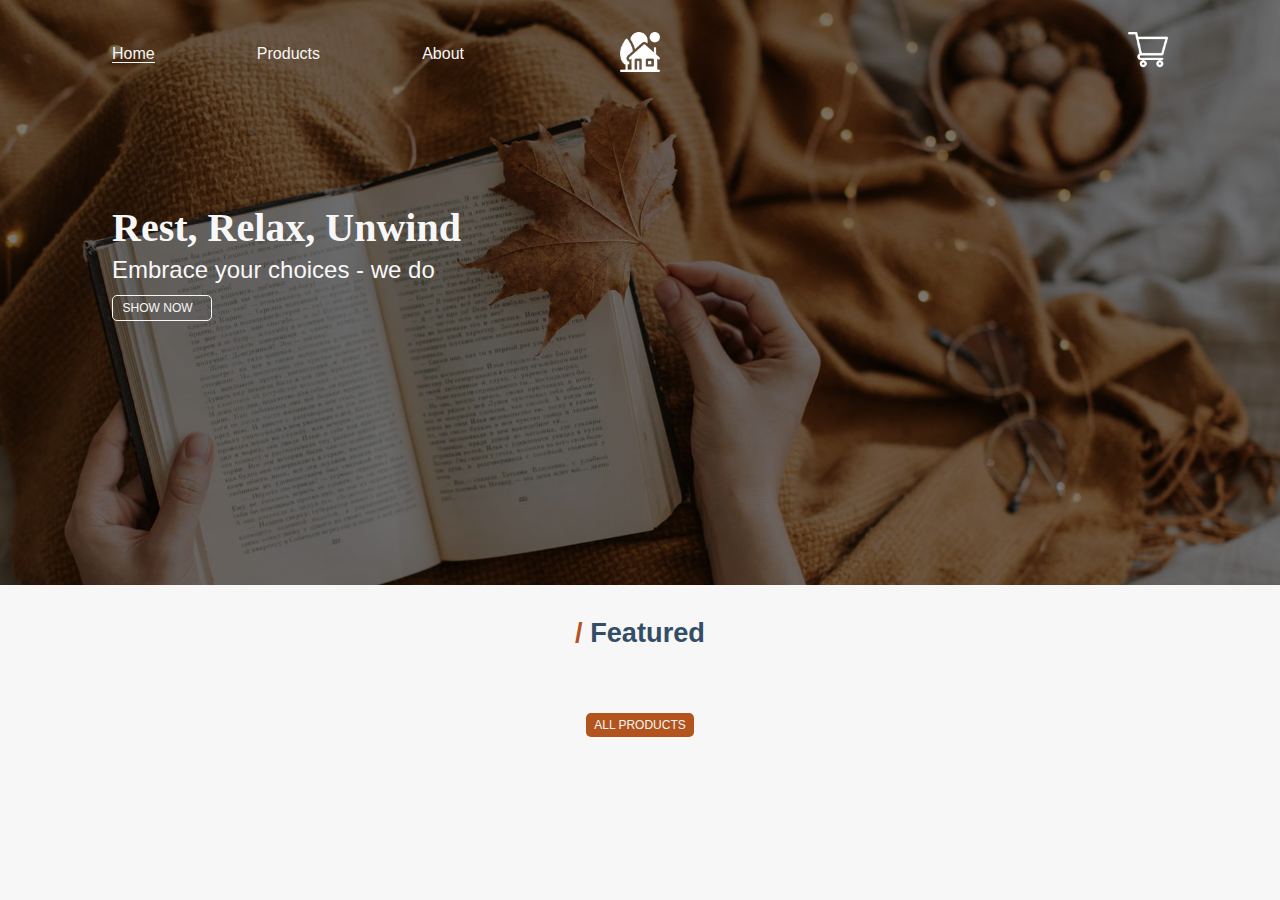
==== index.html @ 507031fe "public view" ====
<!DOCTYPE html>
<html lang="en">

<head>
    <meta charset="UTF-8">
    <meta http-equiv="X-UA-Compatible" content="IE=edge">
    <meta name="viewport" content="width=device-width, initial-scale=1.0">
    <link rel="stylesheet" href="./css/main.css">
    <link rel="stylesheet" href="./css/home.css">
    <title>Home</title>
</head>

<body>
    <div class="home-wrapper">
        <div class="cart-wrapper">
            <div class="cart-header">
                <img class="close-cart" role="button" src="./img/close.png"></img>
                <h2>Your Bag</h2>
            </div>
            <ul class="cart-content">
                <!-- Dynamic data from JS -->
            </ul>
            <div class="cart-footer">
                <h2 class="total">Total:<span class="total-amount"></span></h2>
                <button class="checkout-button">checkout</button>
            </div>
        </div>
        <div class="main">
            <header class="header">
                <div class="nav-burger-wrapper">
                    <div class="nav-burger">
                        <span></span>
                    </div>
                </div>
                <nav class="nav">
                    <ul>
                        <li><a href="./index.html" class="home">Home</a></li>
                        <li><a href="./products.html">Products</a></li>
                        <li><a href="./about.html">About</a></li>
                    </ul>
                </nav>
                <strong class="logo">
                    <a href="./index.html">
                        <img src="./img/logo.png" alt="logo-img">
                    </a>
                </strong>
                <div class="cart-icon-wrapper">
                    <a class="cart-icon">
                        <span class="cart-icon-amount"></span>
                    </a>
                </div>
            </header>
            <div class="slogan">
                <h1>Rest, Relax, Unwind</h1>
                <h3>Embrace your choices - we do</h3>
                <a role="button" class="show-now-button" href="./products.html">Show Now</a>
            </div>
        </div>
        <div class="featured">
            <h2>Featured</h2>
            <ul class="featured-content">
                <!-- Dynamic data from JS -->
            </ul>
            <a href="./products.html" role="button" class="all-products">all products</a>
        </div>
    </div>

    <script type="module" src="./js/index.js"></script>
    <script type="module" src="./js/cart.js"></script>
    <script src="./js/burger.js"></script>
</body>

</html>
---- css/main.css ----
* {
  margin: 0;
  padding: 0;
  box-sizing: border-box;
}

html,
body {
  width: 100%;
}

body {
  display: flex;
  min-height: 100vh;
  overflow-x: hidden;
  font-family: Verdana, Geneva, Tahoma, sans-serif;
  background-color: #F7F7F7;
}

.body-lock {
  overflow: hidden;
}

.cart-wrapper {
  position: fixed;
  overflow-y: auto;
  right: 0;
  z-index: 6;
  display: none;
  flex-direction: column;
  align-items: center;
  width: 30vw;
  height: 100vh;
  padding: 3rem 1rem;
  background-color: #F7F7F7;
}
@media (max-width: 1023px) {
  .cart-wrapper {
    width: 100vw;
    max-height: 100vh;
    overflow: scroll;
  }
}
.cart-wrapper .cart-header {
  width: 100%;
  display: flex;
  flex-direction: column;
}
.cart-wrapper .cart-header .close-cart {
  width: 5%;
  cursor: pointer;
}
@media (max-width: 1023px) {
  .cart-wrapper .cart-header .close-cart {
    width: 7%;
  }
}
.cart-wrapper .cart-header h2 {
  align-self: center;
  font-family: "Comic Sans MS", cursive;
  font-size: 1.8rem;
  margin-bottom: 2rem;
}
@media (max-width: 1023px) {
  .cart-wrapper .cart-header h2 {
    font-size: 2.2rem;
  }
}
.cart-wrapper .cart-content {
  width: 100%;
  display: flex;
  flex-direction: column;
}
.cart-wrapper .cart-content .cart-item {
  display: flex;
  flex-direction: row;
  flex-wrap: wrap;
  margin-bottom: 1rem;
}
.cart-wrapper .cart-content .cart-item img {
  width: 100px;
  height: 60px;
  margin-right: 0.8rem;
  border-radius: 5px;
}
@media (max-width: 1023px) {
  .cart-wrapper .cart-content .cart-item img {
    width: 130px;
    height: 90px;
  }
}
@media (max-width: 480px) {
  .cart-wrapper .cart-content .cart-item img {
    width: 110px;
    height: 70px;
  }
}
.cart-wrapper .cart-content .cart-item .name-price-remove {
  display: flex;
  flex-direction: column;
  align-items: flex-start;
}
.cart-wrapper .cart-content .cart-item .name-price-remove p {
  color: black;
}
.cart-wrapper .cart-content .cart-item .name-price-remove .name {
  font-size: 0.9rem;
}
@media (max-width: 1023px) {
  .cart-wrapper .cart-content .cart-item .name-price-remove .name {
    font-size: 1.2rem;
  }
}
@media (max-width: 480px) {
  .cart-wrapper .cart-content .cart-item .name-price-remove .name {
    font-size: 1rem;
  }
}
.cart-wrapper .cart-content .cart-item .name-price-remove .price {
  font-size: 0.8rem;
  margin-top: 0.1rem;
}
@media (max-width: 1023px) {
  .cart-wrapper .cart-content .cart-item .name-price-remove .price {
    font-size: 1.2rem;
  }
}
@media (max-width: 480px) {
  .cart-wrapper .cart-content .cart-item .name-price-remove .price {
    font-size: 1rem;
  }
}
.cart-wrapper .cart-content .cart-item .name-price-remove .remove {
  margin-top: 0.5rem;
  color: #344D67;
  border: none;
  background-color: transparent;
  cursor: pointer;
}
.cart-wrapper .cart-content .cart-item .name-price-remove .remove:hover {
  opacity: 0.5;
}
@media (max-width: 1023px) {
  .cart-wrapper .cart-content .cart-item .name-price-remove .remove {
    margin-top: 1rem;
    font-size: 1.2rem;
  }
}
@media (max-width: 480px) {
  .cart-wrapper .cart-content .cart-item .name-price-remove .remove {
    margin-top: 0.3rem;
    font-size: 1rem;
  }
}
.cart-wrapper .cart-content .cart-item .counter {
  margin-left: auto;
  height: 100%;
  display: flex;
  flex-direction: column;
}
@media (max-width: 1023px) {
  .cart-wrapper .cart-content .cart-item .counter {
    justify-content: space-between;
  }
}
.cart-wrapper .cart-content .cart-item .counter .arrow-up, .cart-wrapper .cart-content .cart-item .counter .arrow-down {
  font-size: 1.1rem;
  color: #B3541E;
  background-color: transparent;
  border: none;
  cursor: pointer;
}
.cart-wrapper .cart-content .cart-item .counter .arrow-up:hover, .cart-wrapper .cart-content .cart-item .counter .arrow-down:hover {
  font-weight: bold;
}
@media (max-width: 1023px) {
  .cart-wrapper .cart-content .cart-item .counter .arrow-up, .cart-wrapper .cart-content .cart-item .counter .arrow-down {
    font-size: 1.6rem;
    font-weight: bolder;
  }
}
@media (max-width: 480px) {
  .cart-wrapper .cart-content .cart-item .counter .arrow-up, .cart-wrapper .cart-content .cart-item .counter .arrow-down {
    font-size: 1.4rem;
  }
}
.cart-wrapper .cart-content .cart-item .counter .items-available {
  font-size: 0.9rem;
  color: #344D67;
}
@media (max-width: 1023px) {
  .cart-wrapper .cart-content .cart-item .counter .items-available {
    font-size: 1.2rem;
  }
}
@media (max-width: 480px) {
  .cart-wrapper .cart-content .cart-item .counter .items-available {
    font-size: 1.1rem;
  }
}
.cart-wrapper .cart-footer {
  width: 100%;
  margin-top: auto;
  display: flex;
  flex-direction: column;
  align-items: center;
}
.cart-wrapper .cart-footer .total {
  font-size: 1.8rem;
  font-family: "Comic Sans MS", cursive;
  margin-bottom: 1rem;
}
@media (max-width: 1023px) {
  .cart-wrapper .cart-footer .total {
    font-size: 2rem;
  }
}
.cart-wrapper .cart-footer .checkout-button {
  width: 50%;
  margin-top: auto;
  padding: 0.2rem;
  border: none;
  color: #F7F7F7;
  background-color: #B3541E;
  border-radius: 5px;
  cursor: pointer;
  transition: background-color 0.2s ease-in-out;
}
.cart-wrapper .cart-footer .checkout-button:hover {
  background-color: rgba(179, 85, 30, 0.7);
}
@media (max-width: 1023px) {
  .cart-wrapper .cart-footer .checkout-button {
    font-size: 1.2rem;
    padding: 0.5rem;
  }
}

.cart-wrapper-display {
  display: flex;
}

.header {
  width: 100%;
  display: flex;
  flex-direction: row;
  justify-content: space-between;
  padding: 2rem 7rem;
}
@media (max-width: 1023px) {
  .header {
    padding: 0;
  }
}
.header .nav-burger-wrapper {
  display: none;
  flex: 1 1 25%;
  cursor: pointer;
  transition: opacity 0.2s ease-in-out;
}
.header .nav-burger-wrapper:hover {
  opacity: 0.5;
}
@media (max-width: 1023px) {
  .header .nav-burger-wrapper {
    display: flex;
    padding: 2rem 0 0 6rem;
    z-index: 5;
  }
}
@media (max-width: 720px) {
  .header .nav-burger-wrapper {
    padding: 2rem 0 0 4rem;
  }
}
@media (max-width: 480px) {
  .header .nav-burger-wrapper {
    padding: 2rem 0 0 2rem;
  }
}
.header .nav-burger-wrapper .nav-burger {
  position: absolute;
  display: block;
  width: 40px;
  height: 30px;
  margin-top: 0.5rem;
}
.header .nav-burger-wrapper .nav-burger:before, .header .nav-burger-wrapper .nav-burger:after {
  position: absolute;
  width: 100%;
  height: 2px;
  content: "";
  background-color: black;
  transition: all 0.2s ease-in-out;
}
.header .nav-burger-wrapper .nav-burger:before {
  top: 0;
}
.header .nav-burger-wrapper .nav-burger:after {
  bottom: 0;
}
.header .nav-burger-wrapper .nav-burger span {
  position: absolute;
  top: 50%;
  width: 100%;
  height: 2px;
  content: "";
  background-color: black;
  transition: all 0.2s ease-in-out;
}
.header .nav-burger-wrapper .nav-burger-active:before {
  top: 15px;
  transform: rotate(45deg);
}
.header .nav-burger-wrapper .nav-burger-active:after {
  top: 15px;
  transform: rotate(-45deg);
}
.header .nav-burger-wrapper .nav-burger-active span {
  transform: scale(0);
}
.header nav {
  display: flex;
  flex: 1 1 25%;
}
@media (max-width: 1023px) {
  .header nav {
    position: absolute;
    z-index: 4;
    display: none;
    height: 100vh;
    width: 100vw;
    background-color: #e1e7ee;
  }
}
.header nav ul {
  width: 100%;
  display: flex;
  flex-direction: row;
  justify-content: space-between;
  align-items: center;
  list-style: none;
}
@media (max-width: 1023px) {
  .header nav ul {
    margin-top: 10rem;
    flex-direction: column;
    justify-content: flex-start;
    align-items: center;
  }
}
.header nav ul li {
  margin-left: 0.5rem;
  transition: opacity 0.2s ease-in-out;
}
@media (max-width: 1023px) {
  .header nav ul li {
    margin: 3rem 0 0 0;
  }
}
.header nav ul li:first-of-type {
  margin-left: 0;
}
.header nav ul li:hover {
  opacity: 0.5;
}
.header nav ul li a {
  color: #F7F7F7;
}
@media (max-width: 1023px) {
  .header nav ul li a {
    font-size: 1.5rem;
  }
}
.header .nav-active {
  display: block;
}

a {
  font-size: 1rem;
  text-decoration: none;
  transition: opacity 0.2s ease-in-out;
}

.logo {
  display: flex;
  flex: 1 1 25%;
  justify-content: center;
}
@media (max-width: 1023px) {
  .logo {
    padding-top: 2rem;
    z-index: 5;
  }
}
.logo a img {
  width: 40px;
  height: 40px;
  cursor: pointer;
  transition: opacity 0.2s ease-in-out;
}
.logo a img:hover {
  opacity: 0.5;
}

.cart-icon-wrapper {
  display: flex;
  flex-direction: column;
  flex: 1 1 25%;
  align-items: flex-end;
}
@media (max-width: 1023px) {
  .cart-icon-wrapper {
    padding: 2rem 6rem 0 0;
    z-index: 5;
  }
}
@media (max-width: 720px) {
  .cart-icon-wrapper {
    padding: 2rem 4rem 0 0;
  }
}
@media (max-width: 480px) {
  .cart-icon-wrapper {
    padding: 2rem 2rem 0 0;
  }
}
.cart-icon-wrapper .cart-icon {
  position: absolute;
  width: 40px;
  height: 40px;
  background-image: url("../img/cart-black.png");
  background-size: contain;
  background-repeat: no-repeat;
  cursor: pointer;
  transition: opacity 0.3s ease-in-out;
}
.cart-icon-wrapper .cart-icon:hover {
  opacity: 0.5;
}
.cart-icon-wrapper .cart-icon .cart-amount-added {
  position: absolute;
  background-color: #B3541E;
  width: 20px;
  height: 20px;
  font-size: 0.75rem;
  border-radius: 50%;
  color: #F7F7F7;
  display: flex;
  justify-content: center;
  align-items: center;
  right: -10px;
  top: -7px;
}

.breadcrumbs {
  padding: 4rem 7rem;
  margin-bottom: 2rem;
  background-color: #e1e7ee;
}
@media (max-width: 1023px) {
  .breadcrumbs {
    padding: 2rem 0 0 6rem;
    margin-bottom: 0;
    background-color: transparent;
  }
}
@media (max-width: 720px) {
  .breadcrumbs {
    padding: 2rem 0 0 4rem;
  }
}
@media (max-width: 480px) {
  .breadcrumbs {
    padding: 2rem 0 0 2rem;
  }
}
.breadcrumbs ul {
  display: flex;
  flex-direction: row;
}
.breadcrumbs ul li {
  margin-right: 0.4rem;
  list-style: none;
  font-size: 1.5rem;
  color: #344D67;
}
.breadcrumbs ul li:after {
  content: " /";
}
.breadcrumbs ul li:last-of-type:after {
  content: "";
}
@media (max-width: 720px) {
  .breadcrumbs ul li {
    font-size: 1.2rem;
  }
}
.breadcrumbs ul li a {
  color: #344D67;
  font-size: 1.5rem;
  cursor: pointer;
  transition: opacity 0.2s ease-in-out;
}
.breadcrumbs ul li a:hover {
  opacity: 0.5;
}
@media (max-width: 720px) {
  .breadcrumbs ul li a {
    font-size: 1.2rem;
  }
}

.item {
  display: flex;
  flex-direction: column;
  align-items: center;
}
.item img {
  width: 240px;
  height: 160px;
  margin-bottom: 0.3rem;
  border-radius: 7px;
}
.item p {
  margin-bottom: 0.1rem;
  color: #344D67;
  font-size: 0.9rem;
}
.item p:last-of-type {
  margin-bottom: 0.3rem;
  font-weight: 550;
  color: black;
}
.item .buy-button {
  padding: 0.1rem 1rem;
  color: #F7F7F7;
  background-color: #B3541E;
  border: none;
  border-radius: 5px;
  cursor: pointer;
  transition: background-color 0.2s ease-in-out;
}
.item .buy-button:hover {
  background-color: rgba(179, 85, 30, 0.7);
}

.not-enough-items {
  background-color: red;
}

/*# sourceMappingURL=main.css.map */
---- css/home.css ----
.home-wrapper {
  width: 100%;
  display: flex;
  flex-direction: column;
}
.home-wrapper .main {
  width: 100%;
  height: 65vh;
  display: flex;
  flex-direction: column;
  background-image: linear-gradient(rgba(0, 0, 0, 0.527), rgba(0, 0, 0, 0.5)), url("../img/cosy.jpeg");
  background-repeat: no-repeat;
  background-size: cover;
}
@media (max-width: 1023px) {
  .home-wrapper .main {
    height: 100vh;
  }
}
.home-wrapper .main .header .nav-burger-wrapper .nav-burger:before, .home-wrapper .main .header .nav-burger-wrapper .nav-burger:after {
  background-color: #F7F7F7;
}
.home-wrapper .main .header .nav-burger-wrapper .nav-burger span {
  background-color: #F7F7F7;
}
@media (max-width: 1023px) {
  .home-wrapper .main .header .nav {
    background-color: #B3541E;
  }
}
.home-wrapper .main .header .nav li a {
  color: #F7F7F7;
}
.home-wrapper .main .header .nav li .home {
  border-bottom: 1px solid #F7F7F7;
}
.home-wrapper .main .header .cart-icon-wrapper .cart-icon {
  background-image: url("../img/cart.png");
}
.home-wrapper .main .slogan {
  padding: 6rem 0 0 7rem;
  display: flex;
  flex-direction: column;
  color: #F7F7F7;
}
@media (max-width: 1023px) {
  .home-wrapper .main .slogan {
    padding: 14rem 0 0 6rem;
  }
}
@media (max-width: 720px) {
  .home-wrapper .main .slogan {
    padding: 12rem 4rem 0 4rem;
  }
}
@media (max-width: 480px) {
  .home-wrapper .main .slogan {
    padding: 8rem 2rem 0 2rem;
  }
}
.home-wrapper .main .slogan h1 {
  margin-bottom: 0.3rem;
  font-size: 2.5rem;
  font-family: "Comic Sans MS", cursive;
}
@media (max-width: 1023px) {
  .home-wrapper .main .slogan h1 {
    margin-bottom: 2rem;
  }
}
.home-wrapper .main .slogan h3 {
  margin-bottom: 0.7rem;
  font-size: 1.5rem;
  font-weight: 500;
}
@media (max-width: 1023px) {
  .home-wrapper .main .slogan h3 {
    margin-bottom: 2rem;
  }
}
.home-wrapper .main .slogan .show-now-button {
  width: 100px;
  padding: 0.3rem 0.6rem;
  text-decoration: none;
  font-size: 0.75rem;
  text-transform: uppercase;
  border: 0.1px solid #F7F7F7;
  border-radius: 5px;
  background-color: transparent;
  color: #F7F7F7;
  cursor: pointer;
  transition: opacity 0.2s ease-in-out;
}
.home-wrapper .main .slogan .show-now-button:hover {
  opacity: 1;
  background-color: rgba(252, 248, 243, 0.2);
}
@media (max-width: 720px) {
  .home-wrapper .main .slogan .show-now-button {
    padding: 0.5rem;
  }
}
.home-wrapper .featured {
  display: flex;
  flex-direction: column;
  align-items: center;
  padding: 2rem 10rem;
}
@media (max-width: 1023px) {
  .home-wrapper .featured {
    display: none;
  }
}
.home-wrapper .featured h2 {
  margin-bottom: 2rem;
  font-size: 1.7rem;
  color: #344D67;
}
.home-wrapper .featured h2:before {
  content: "/ ";
  color: #B3541E;
}
.home-wrapper .featured .featured-content {
  width: 100%;
  display: flex;
  flex-direction: row;
  justify-content: space-evenly;
  align-items: center;
  gap: 1rem;
  margin-bottom: 2rem;
}
.home-wrapper .featured .all-products {
  padding: 0.3rem 0.5rem;
  border: none;
  border-radius: 5px;
  font-size: 0.75rem;
  text-transform: uppercase;
  text-decoration: none;
  color: #F7F7F7;
  background-color: #B3541E;
  cursor: pointer;
  transition: background-color 0.2s ease-in-out;
}
.home-wrapper .featured .all-products:hover {
  background-color: rgba(179, 85, 30, 0.7);
}

/*# sourceMappingURL=home.css.map */
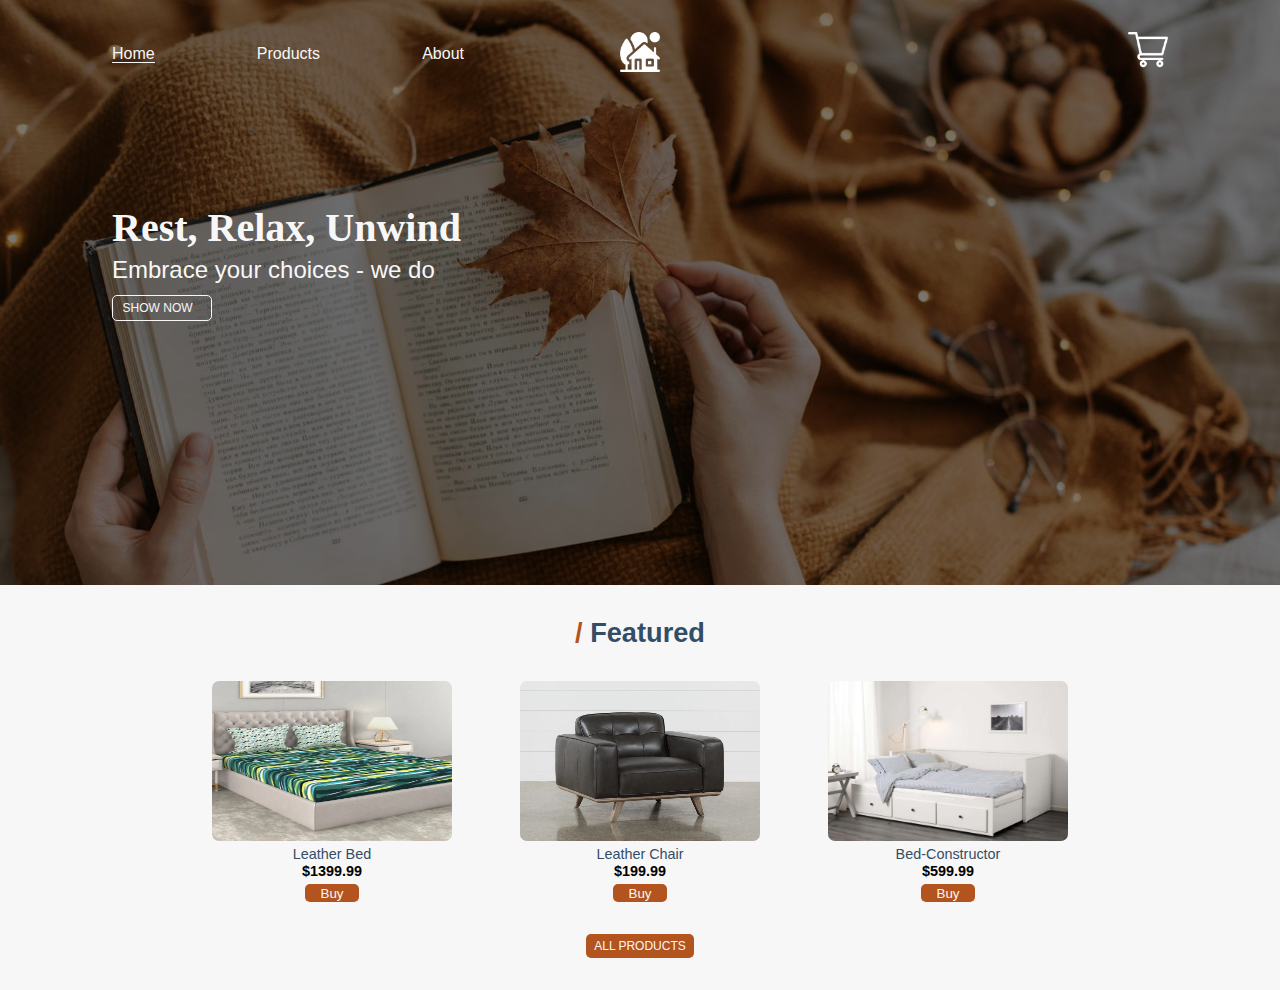
==== commit 6d507ca3: "done" ====
--- a/index.html
+++ b/index.html
@@ -5,6 +5,7 @@
     <meta charset="UTF-8">
     <meta http-equiv="X-UA-Compatible" content="IE=edge">
     <meta name="viewport" content="width=device-width, initial-scale=1.0">
+    <meta http-equiv="Content-Security-Policy" content="upgrade-insecure-requests"> 
     <link rel="stylesheet" href="./css/main.css">
     <link rel="stylesheet" href="./css/home.css">
     <title>Home</title>
